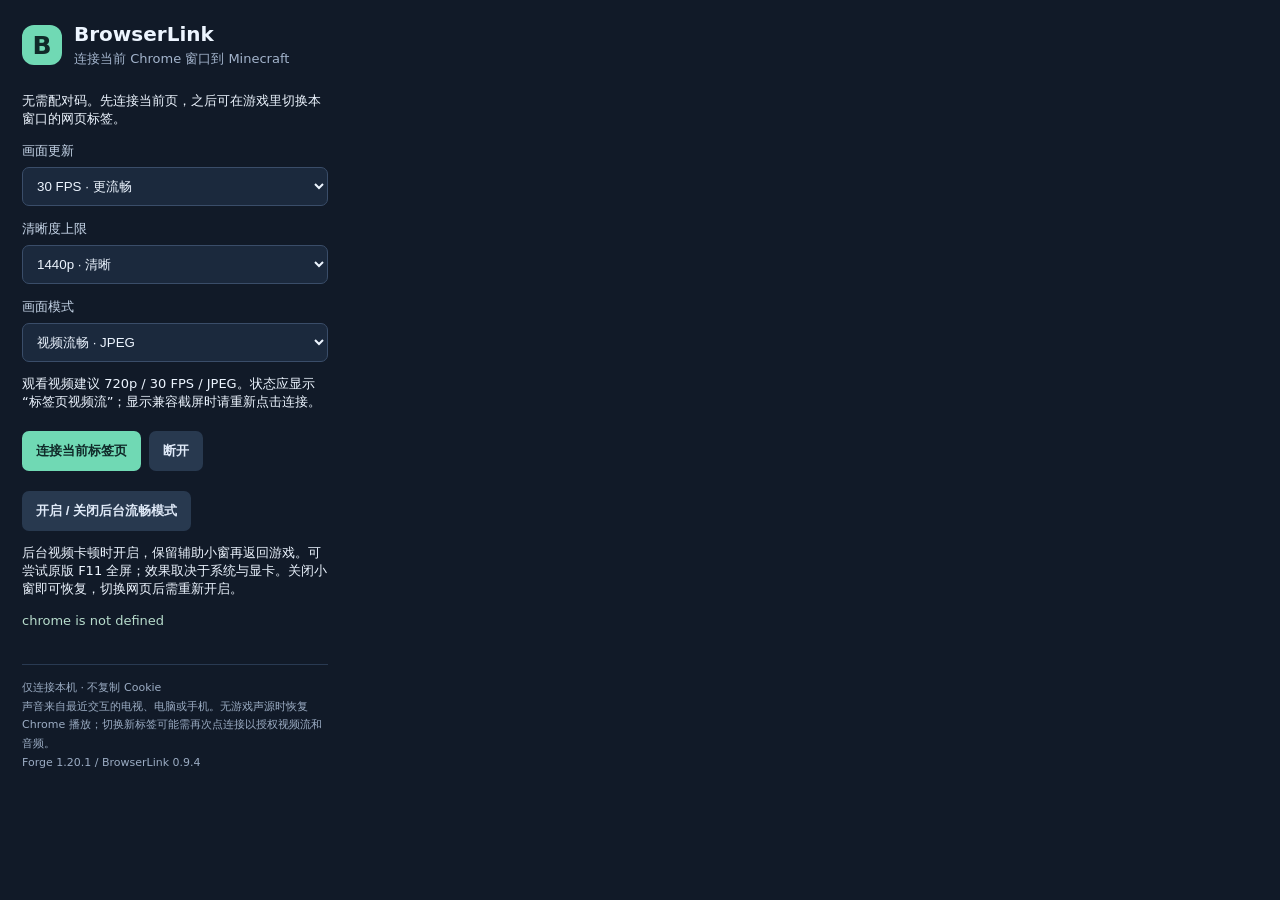
==== extension/popup.html @ 7e80b63a "Import BrowserLink 0.9.4 for Minecraft Forge 1.20.1" ====
<!doctype html>
<html lang="zh-CN"><head><meta charset="utf-8"><title>BrowserLink</title>
<link rel="stylesheet" href="popup.css"></head><body>
<header><span class="mark">B</span><div><h1>BrowserLink</h1><p>连接当前 Chrome 窗口到 Minecraft</p></div></header>
<p>无需配对码。先连接当前页，之后可在游戏里切换本窗口的网页标签。</p>
<label for="fps">画面更新</label><select id="fps"><option value="10">10 FPS · 节省资源</option><option value="15">15 FPS</option><option value="20">20 FPS</option><option value="30" selected>30 FPS · 更流畅</option></select>
<label for="quality">清晰度上限</label><select id="quality"><option value="720">720p · 节省资源</option><option value="1080">1080p</option><option value="1440" selected>1440p · 清晰</option></select>
<label for="captureFormat">画面模式</label><select id="captureFormat"><option value="jpeg" selected>视频流畅 · JPEG</option><option value="png">文字无损 · PNG（开销更高）</option></select>
<p>观看视频建议 720p / 30 FPS / JPEG。状态应显示“标签页视频流”；显示兼容截屏时请重新点击连接。</p>
<div class="actions"><button id="connect">连接当前标签页</button><button id="stop" class="secondary">断开</button></div>
<div class="actions"><button id="keepalive" class="secondary">开启 / 关闭后台流畅模式</button></div>
<p>后台视频卡顿时开启，保留辅助小窗再返回游戏。可尝试原版 F11 全屏；效果取决于系统与显卡。关闭小窗即可恢复，切换网页后需重新开启。</p>
<p id="status" role="status">正在读取状态…</p>
<footer>仅连接本机 · 不复制 Cookie<br>声音来自最近交互的电视、电脑或手机。无游戏声源时恢复 Chrome 播放；切换新标签可能需再次点连接以授权视频流和音频。<br>Forge 1.20.1 / BrowserLink 0.9.4</footer>
<script src="popup.js"></script></body></html>
---- extension/popup.css ----
:root{color-scheme:dark;font:13px system-ui,sans-serif}*{box-sizing:border-box}body{width:350px;margin:0;padding:22px;background:#111a28;color:#edf5ff}header{display:flex;align-items:center;gap:12px;margin-bottom:24px}.mark{display:grid;place-items:center;width:40px;height:40px;border-radius:12px;background:#70d9b4;color:#102a29;font-size:25px;font-weight:800}h1{font-size:20px;margin:0}header p{color:#a3b4cc;margin:4px 0 0}label{display:block;margin:14px 0 7px;color:#c7d6e9}input,select{width:100%;padding:10px;border:1px solid #3a4d69;border-radius:7px;background:#1b293d;color:inherit}input:focus,select:focus{outline:2px solid #70d9b4}.actions{display:flex;gap:8px;margin-top:20px}button{padding:11px 14px;border:0;border-radius:7px;background:#70d9b4;color:#102a29;font-weight:700;cursor:pointer}button.secondary{background:#28394f;color:#dfe9f7}button:disabled{opacity:.5;cursor:wait}#status{min-height:40px;line-height:1.6;color:#b7dccc;overflow-wrap:anywhere}footer{border-top:1px solid #293a52;padding-top:14px;color:#9bacc3;line-height:1.7;font-size:11px}
#status{white-space:pre-line}
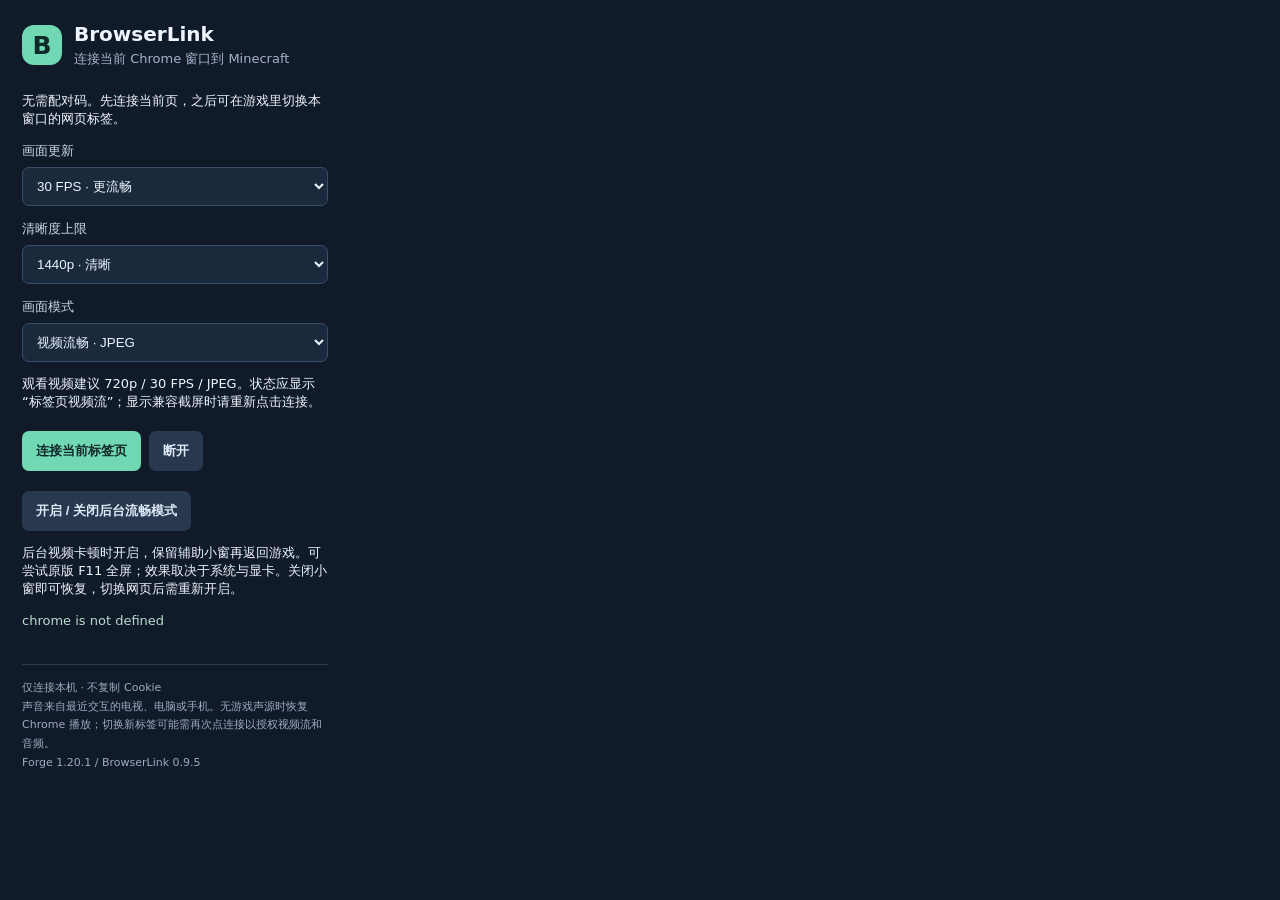
==== commit 1cd1c477: "Improve capture diagnostics and add optional browser GPU budget" ====
--- a/extension/popup.html
+++ b/extension/popup.html
@@ -11,6 +11,6 @@
 <div class="actions"><button id="keepalive" class="secondary">开启 / 关闭后台流畅模式</button></div>
 <p>后台视频卡顿时开启，保留辅助小窗再返回游戏。可尝试原版 F11 全屏；效果取决于系统与显卡。关闭小窗即可恢复，切换网页后需重新开启。</p>
 <p id="status" role="status">正在读取状态…</p>
-<footer>仅连接本机 · 不复制 Cookie<br>声音来自最近交互的电视、电脑或手机。无游戏声源时恢复 Chrome 播放；切换新标签可能需再次点连接以授权视频流和音频。<br>Forge 1.20.1 / BrowserLink 0.9.4</footer>
+<footer>仅连接本机 · 不复制 Cookie<br>声音来自最近交互的电视、电脑或手机。无游戏声源时恢复 Chrome 播放；切换新标签可能需再次点连接以授权视频流和音频。<br>Forge 1.20.1 / BrowserLink 0.9.5</footer>
 <script src="popup.js"></script></body></html>
 
